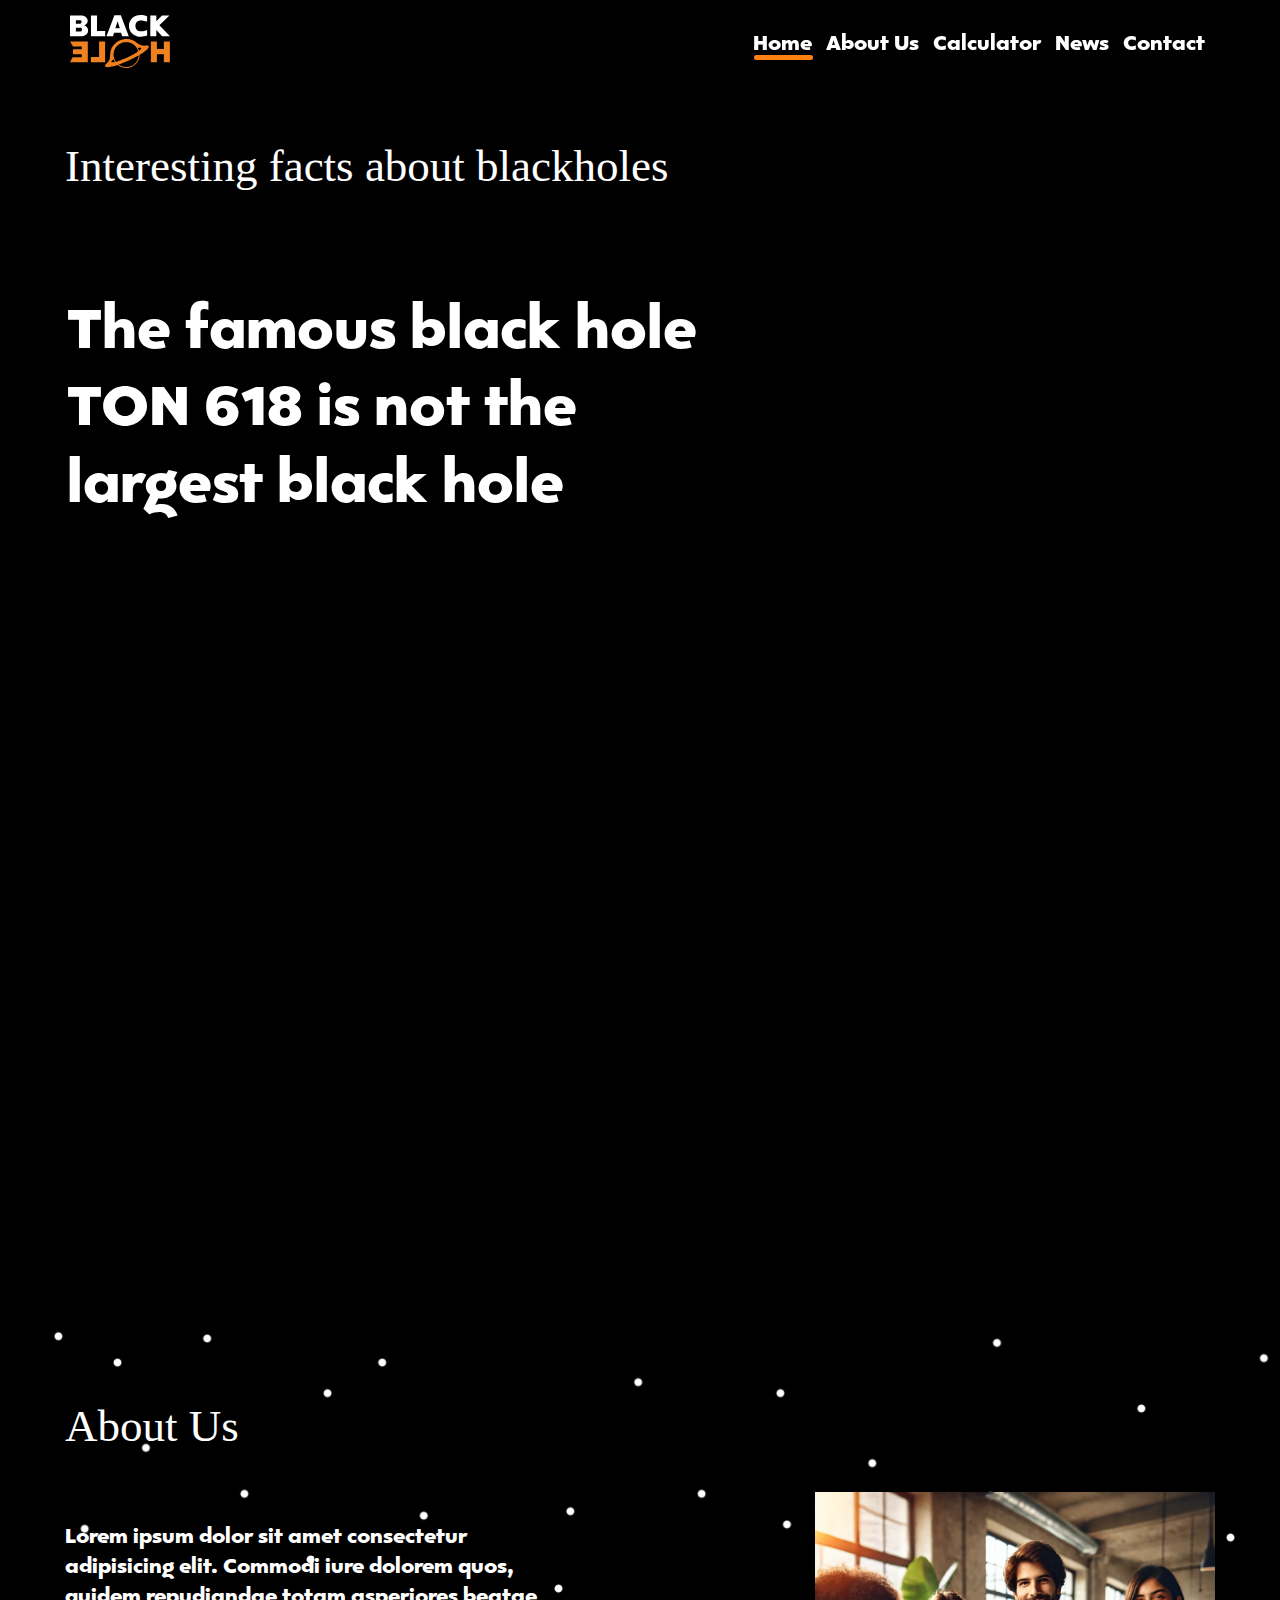
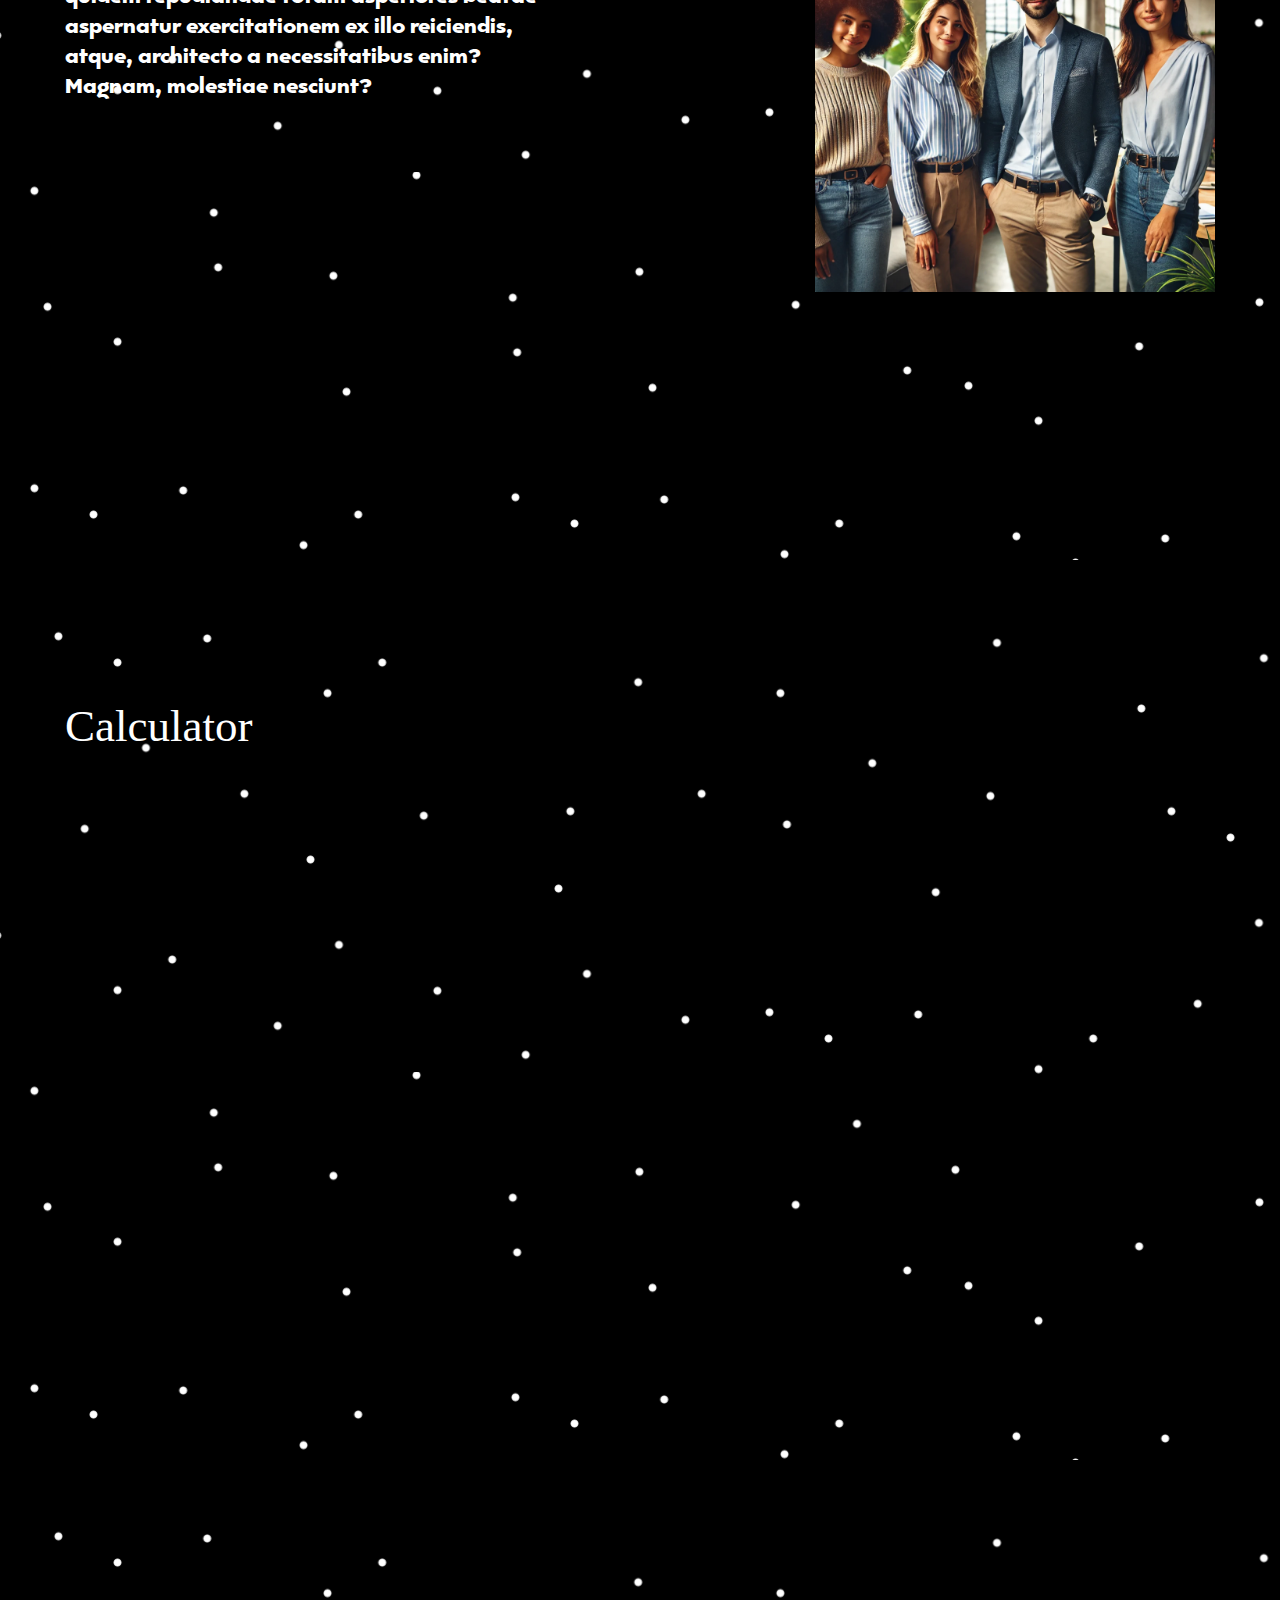
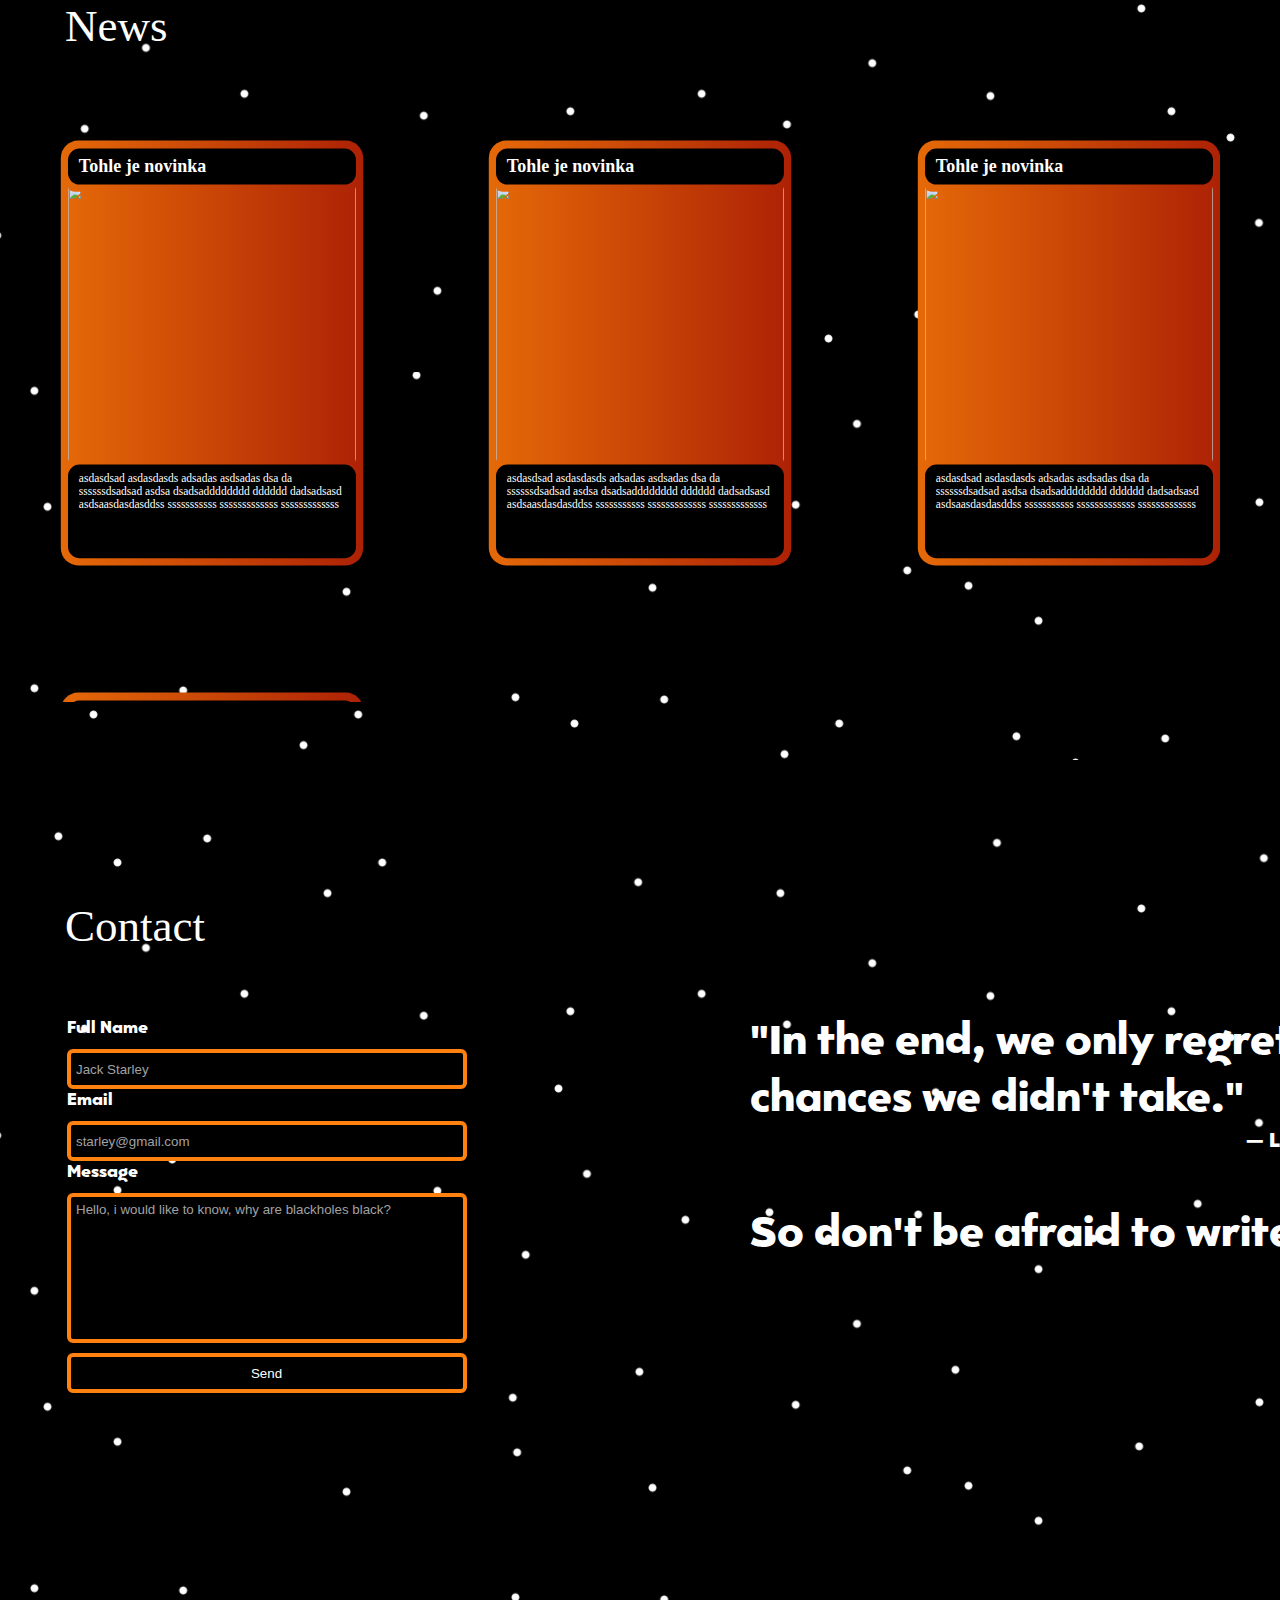
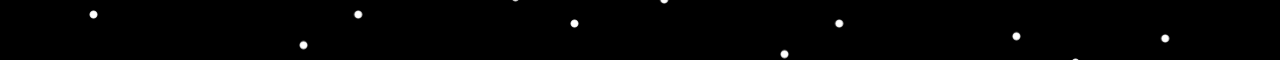
==== index.html @ e25639d1 "Add files via upload" ====
<!DOCTYPE html>
<html lang="en">
<head>
    <meta charset="UTF-8">
    <meta name="viewport" content="width=device-width, initial-scale=1.0, minimum-scale=1.0">
    <title>BLACKHOLE</title>
    <link rel="stylesheet" href="style.css">
    <link rel="stylesheet" href="News.css">
    <link rel="icon" type="image/x-icon" href="Ikonab2.svg">
</head>
<body>
    <header id="header">

        <nav>
            <a onclick="Home(1)"><img id="logo" src="BlackHoleOrangeDarkMode2.svg" width="100px" alt=""></a>
            <a onclick="MobileMenu()"><img id="Menu" src="menu.png" width="30px" alt=""></a>
            <menu id="menubar">
            <a id ="aHome" onclick="Home(1)">Home</a>
            <a id ="aAboutUs" onclick="AboutUs(1)">About Us</a>
            <a id ="aCalculator" onclick="Calculator(1)">Calculator</a>
            <a id ="aNews" onclick="News(1)">News</a>
            <a id ="aContact" onclick="Contact(1)">Contact</a>
            <div id="underline"></div>
        </menu>

        </nav>
    </header>
<div id="Page">


    <section id="Home">
        <h2>Interesting facts about blackholes</h2>
        <p>The famous black hole TON 618 is not the largest black hole</p>

        

 <video src="BH_AccretionDisk_Sim_Stationary_1080.mp4" width="1500px"  loop muted autoplay type="video/mp4"></video>

    </section>
 
    <section id="AboutUs">
    <h2>About Us</h2>
    <img src="tym.webp"width="350px">

        <p>Lorem ipsum dolor sit amet consectetur adipisicing elit. Commodi iure dolorem quos, quidem repudiandae totam asperiores beatae aspernatur exercitationem ex illo reiciendis, atque, architecto a necessitatibus enim? Magnam, molestiae nesciunt?</p>
 
    </section>
 
    <section id="Calculator">
        <h2>Calculator</h2>



 
    </section>
 
    <section id="News">
        <h2>News</h2>
        <div id="FlexNews">
            <div class="NewsCard">
                <div class="animate">
                    <div class="Novinka">
                
                        <h3>Tohle je novinka</h3>
                        
                        <img src="https://orrery-media.s3.amazonaws.com/attr/2024-10/asteroids.jpg" height=400px width="400">
                        
                        <p>asdasdsad asdasdasds adsadas asdsadas dsa  da ssssssdsadsad asdsa dsadsadddddddd dddddd dadsadsasd asdsaasdasdasddss sssssssssss sssssssssssss sssssssssssss</p>
                        
                        
                    </div>
                
                 </div>
            </div>
            <div class="NewsCard">
                <div class="animate">
                    <div class="Novinka">
                
                        <h3>Tohle je novinka</h3>
                        
                        <img src="https://orrery-media.s3.amazonaws.com/attr/2024-10/asteroids.jpg" height=400px width="400">
                        
                        <p>asdasdsad asdasdasds adsadas asdsadas dsa  da ssssssdsadsad asdsa dsadsadddddddd dddddd dadsadsasd asdsaasdasdasddss sssssssssss sssssssssssss sssssssssssss</p>
                        
                        
                    </div>
                
                 </div>
            </div>    
            
            <div class="NewsCard">
                <div class="animate">
                    <div class="Novinka">
                
                        <h3>Tohle je novinka</h3>
                        
                        <img src="https://orrery-media.s3.amazonaws.com/attr/2024-10/asteroids.jpg" height=400px width="400">
                        
                        <p>asdasdsad asdasdasds adsadas asdsadas dsa  da ssssssdsadsad asdsa dsadsadddddddd dddddd dadsadsasd asdsaasdasdasddss sssssssssss sssssssssssss sssssssssssss</p>
                        
                        
                    </div>
                
                 </div>
            </div>

            <div class="NewsCard">
                <div class="animate">
                    <div class="Novinka">
                
                        <h3>Tohle je novinka</h3>
                        
                        <img src="https://orrery-media.s3.amazonaws.com/attr/2024-10/asteroids.jpg" height=400px width="400">
                        
                        <p>asdasdsad asdasdasds adsadas asdsadas dsa  da ssssssdsadsad asdsa dsadsadddddddd dddddd dadsadsasd asdsaasdasdasddss sssssssssss sssssssssssss sssssssssssss</p>
                        
                        
                    </div>
                
                 </div>
            </div>

        </div>

     

     




        


 
    </section>
 
    <section id="Contact">

<h2>Contact</h2>
<span>Full Name</span>
<input type="text" placeholder="Jack Starley">
<span>Email</span>
<input type="email" placeholder="starley@gmail.com">
<span>Message</span>
<textarea name="" placeholder="Hello, i would like to know, why are blackholes black?"></textarea>
<input type="submit" value="Send">
<div id="Quote">
    <p>"In the end, we only regret the chances we didn't take."</p>
    <p id="Autor">— Lewis Carroll</p>
    <p id="Motivation">So don't be afraid to write us :)</p>
</div>



 
    </section>

</div>
  


    <style>

html{
    overflow: hidden;
}

#Home h1{
    margin:0;
    position: relative;
    font-family: Futura PT;
    color:white;
    
    
}

#Home p{
    margin:0;
    font-family: Kepler296;
    color:white;
    margin-left: 67px;
    margin-top:100px;
    font-size: 55px;
    width: 650px;
    
}
#AboutUs h2{
}

a:hover{
    cursor: pointer;
}



video{
  width: 1600px;
  float:right;
  margin-right:-300px;
  margin-top: -380px;
}
body{
    margin: 0;
    padding: 0;
}
#Page{
    scroll-behavior: smooth;
    height: 100vh;  
}
section{
    
    margin:0;
    scroll-snap-align:start;
    height: 100vh;
    

}

header{
pointer-events: none;
width: 100%;
position: fixed;
background-color: rgba(0, 0, 0, 0.514);
backdrop-filter: blur(10px);
transform: none;
z-index: 2;
}
header nav{
    pointer-events:all;
    text-align: right;
    margin-right: 50px;
}
header nav #logo{
    position: absolute;
    top:15px;
    left: 70px;
}
header nav #Menu{
    position: absolute;
    top:28.5px;
    right: 65px;
    visibility: hidden;

}
header nav menu{
    margin-top:29.5px;
    
}
header nav menu a{
    font-family: kepler296;
    font-size: 20px;
    margin:0px 5px;

}
menu{
    margin-right: 20px;
}

.NewsCard{
    margin-top: 50px;
    height: 502px;
    min-width: 303px;
    max-width: 303px;
    display: flex;
    justify-content: center;
    align-items: center;
    flex-shrink: 0;
}
.NewsCard .animate{
    flex-shrink: 0;
}
#FlexNews{
    max-height: 650px;
    overflow: hidden;
    margin-left: 60px;
    margin-right: 60px;
    display: flex;
    flex-wrap: wrap;
    flex-direction: row;
    justify-content: space-between;
}



menu #underline{
    border-radius: 16px;
    background-color: #FF8210;
    width: 67px;
    height: 5px;
    transition: 0.5s;   
    position: absolute;
    right:467px;
    width: 59.5px;
    margin-top:-3px
}

h2{
    font-family: Futura PT;
    margin:0;
    color:white;
    padding-top:140px;
    margin-left: 65px;
    font-size:45px;
    font-weight: lighter;
    box-sizing: border-box;
}

#AboutUs p{
    color:white;
    font-family: Kepler296;
    margin-left: 65px;
    width: 500px;
    line-height: 150%;
    font-size: 20px;
    margin-top: 70px;
    margin-right: 65px;

}

#AboutUs img{
    width: 400px;
    margin-left: 50px;
    margin-top: 40px;
    margin-right: 65px;
    float: right;
}

#Contact input,textarea{
    box-sizing: border-box;
    margin-top: 10px;
    display: block;
    border:none;
    border: 4px solid #FF8210;
    border-radius: 6px;
    background-color: black;
    width: 400px;
    height: 40px;
    margin-left: 67px;
    color:white;
    padding-left:5px;
    font-family: arial;
    
}

#Contact textarea{
    resize: none;
    height: 150px;
    padding-top: 5px;
    
}
#Contact span{
    color:white;
    margin-left: 67px;
    font-family: Kepler296;
}
#Contact input::placeholder,textarea::placeholder{
    color: rgb(162, 162, 162);
    
}
#Contact :nth-child(2){
    display: block;
    margin-top: 65px;
}

#Contact input[type=submit]:hover{
    background: rgb(138, 92, 5);
}

#Contact input[type=submit]{
    transition: 0.3s;
}
#Contact p{
    color:white;
    font-size: 40px;
    font-family: kepler296;
    margin: 0;
    margin-right: 50px;
    
    
    
}
#Contact input:focus,textarea:focus{
    outline: none;
}

#Quote #Autor{
    font-size: 20px;
    text-align: right;
    margin:0;
    margin-right: 50px;
}
#Quote{
    margin:0;
    min-width: 700px;
    margin-left: 750px;
    margin-top: -380px;
    
}
#Quote #Motivation{
    margin-top:50px;
}




#Home{
height:140vh;
background-color: black;

}
#AboutUs{
background-color: black;
background-image: url("startestbackground.png");
}
#Calculator{
background-color: black;
background-image: url("startestbackground.png");
}
#News{
background-color: black;
background-image: url("startestbackground.png");
}
#Contact{
background-color: black;
background-image: url("startestbackground.png");
}





::selection{
    
  background-color: #FF8210;

}









@import url("Kepler\ 296\ \(Personal\ use\).otf");

@media only screen and (max-width: 760px) {
    menu #underline{
        visibility: hidden;
    }

  #Home p{
    font-size: 40px;
    box-sizing: content-box;
    width:auto;
    }
    #AboutUs img{
        display: inline-block;
        width: 250px;
        float: left;
        margin-left: 65px;
    }
    #AboutUs p{
        font-size:15px;
        width: auto;
        margin-top: 330px;
    }
    header nav #Menu{
    position: absolute;
    top:28.5px;
    right: 65px;
    visibility: visible;
    }
    menu a{
        display: block;
    }
    
    menu{
        visibility: hidden;
        
        padding-top: 35px;
        
    }
    header{
        
        height: 80px;
    }
    #Contact input, textarea{

    }
    

}
@media only screen and (min-width: 761px) {

    menu a{
        visibility: visible;
    }  
    menu #underline{
        visibility: visible;
    } 
    menu #underline{
    border-radius: 16px;
    background-color: #FF8210;
    width: 67px;
    height: 5px;
    transition: 0.5s;   
    position: absolute;
    right:467px;
    width: 59.5px;
    margin-top:-3px
}

}

    </style>
<script>
     //document.getElementById("Home").scrollIntoView({behavior:"smooth"})
   
var IsScrolling=false
var wheel=1

var underline=document.getElementById("underline")

var menuv=true

function MobileMenu(){
if(menuv==true){

    document.getElementById("menubar").style.visibility="hidden"
    document.getElementById("header").style.height="80px"

    menuv=false

}
else{
    document.getElementById("header").style.height="auto"

    document.getElementById("menubar").style.visibility="visible"
    menuv=true
}

}


function Home(click) {
    var width=document.getElementById("aHome").getBoundingClientRect().width
    underline.style.right="467px"
    underline.style.width=width+"px"
    

    document.getElementById("Home").scrollIntoView({behavior:"smooth"})
    if(click==1){
        wheel=1
    }
}

function AboutUs(click) {
    var width=document.getElementById("aAboutUs").getBoundingClientRect().width+"px"
    
    underline.style.right="359px"
    underline.style.width=width  


   

    document.getElementById("AboutUs").scrollIntoView({behavior:"smooth"})
    if(click==1){
        wheel=2
    }
}

function Calculator(click) {
    var width=document.getElementById("aCalculator").getBoundingClientRect().width

    underline.style.right="238px";
    underline.style.width=width+"px"


    

    document.getElementById("Calculator").scrollIntoView({behavior:"smooth"})
    if(click==1){
        wheel=3
    }
}

function News(click) {
    var width=document.getElementById("aNews").getBoundingClientRect().width+"px"

    underline.style.right="170px";
    underline.style.width=width


    

    document.getElementById("News").scrollIntoView({behavior:"smooth"})
    if(click==1){
        wheel=4
    }
}

function Contact(click) {
    var width=document.getElementById("aContact").getBoundingClientRect().width+"px"

    underline.style.right="74.5px";
    underline.style.width=width


    

    document.getElementById("Contact").scrollIntoView({behavior:"smooth"})
    if(click==1){
        wheel=5
    }
    
}



onwheel = (event) => {
if(IsScrolling==false){
    IsScrolling=true
    
    if(event.deltaY>0)
    {

        if(wheel<5)
        {

            if(wheel==1){
                AboutUs(0)
            }
            else if(wheel==2){
                Calculator(0)
            }
            else if(wheel==3){
                News(0)
            }
            else if(wheel==4){
                Contact(0)
            }
            


            wheel++;
        }
        else{
            Home(0)
            wheel=1;
        }

    }
    else
    {

        if(wheel>1)
        {
            if(wheel==5){
                News(0)
            }
            else if(wheel==4){
                Calculator(0)
            }
            else if(wheel==3){
                AboutUs(0)
            }
            else if(wheel==2){
                Home(0)
            }


            wheel--;
        }
        else{
            Contact(0)
            wheel=5;
        }
    

    }
  
  
  setTimeout(() => {
    IsScrolling=false
  }, 500);
    console.log(wheel);
}







};






</script>


</body>
</html>
---- style.css ----
body{
    background-color: black;
    
}
a{
    color:white;
    text-decoration: none;
}


@font-face{
    font-family: Kepler296;
    src:url("Kepler\ 296\ \(Personal\ use\).otf")
}
---- News.css ----
.Novinka{
    display: inline-block;
    margin-left: 15px;
    margin-right: 15px;
    width: 410px;
}


.Novinka h3{
    /*border: 5px solid orange;*/
    border-radius: 16px;
    background-color: black;
    font-size: 25px;
    padding-top: 10px;
    padding-left: 15px;
    height: 40px;
    width: 385px;
    display: inline-block;
    font-family: Futura PT;
}
.Novinka p{
    /*border: 5px solid orange;*/
    border-radius: 16px;
    margin: 0;
    background-color: black;
    height: 120px;
    padding-left: 15px;
    padding-top: 10px;
    width: 385px;
    display: inline-block;
    margin-top: 364px;
    
}

.Novinka img ::before{
  content: "";
  position: absolute;
  z-index: 2;
  background-color:blue;
  bottom: -50px;
  height: 500px;
  width: 250px;
  border-top-left-radius: 25px;
  box-shadow: 0 -25px 0 0 #F66969;

}


.Novinka img{
    /*border: 5px solid orange;*/
    clip-path: path("M0 0V384C0 379.582 3.58173 376 8 376H16H384H392C396.418 376 400 379.582 400 384V0C400 4.41828 396.418 8 392 8H384H16H7.99998C3.58171 8 0 4.41828 0 0Z");
    margin-top: -22px;
    position: absolute;
    z-index: -1;
    top:85px;  
    left:10px;
}
/**/


.animate {
  width: 420px;
  height: 495px;
  margin: 100px auto;
  border-radius: 24px;
  scale: 0.72;
  
}

.animate .Novinka {
    margin-bottom: 25px;
  padding: 25px;
  color: #fff;
  z-index: 1;
}



.animate
 {
  height: 590px;
  overflow: hidden;
  position: relative;
  display: flex;
  align-items: center;
  justify-content: center;
}

animate .Novinka
 {
  overflow: hidden;
  position: relative;
  display: flex;
  align-items: center;
  justify-content: center;
  z-index: 1;
  width: 100%;
}

animate .Novinka {
  margin: 5px;
}

.animate::before {
  content: "";
  display: block;
  background: linear-gradient(
    90deg,
    #FF8A09 0%,
    #930104 100%
  );
  height: 800px;
  width: 800px;
  position: absolute;
  animation: rotate 8s linear infinite;
  z-index: 0;
}

@keyframes rotate {
  from {
    transform: rotate(0);
  }

  to {
    transform: rotate(360deg);
  }
}
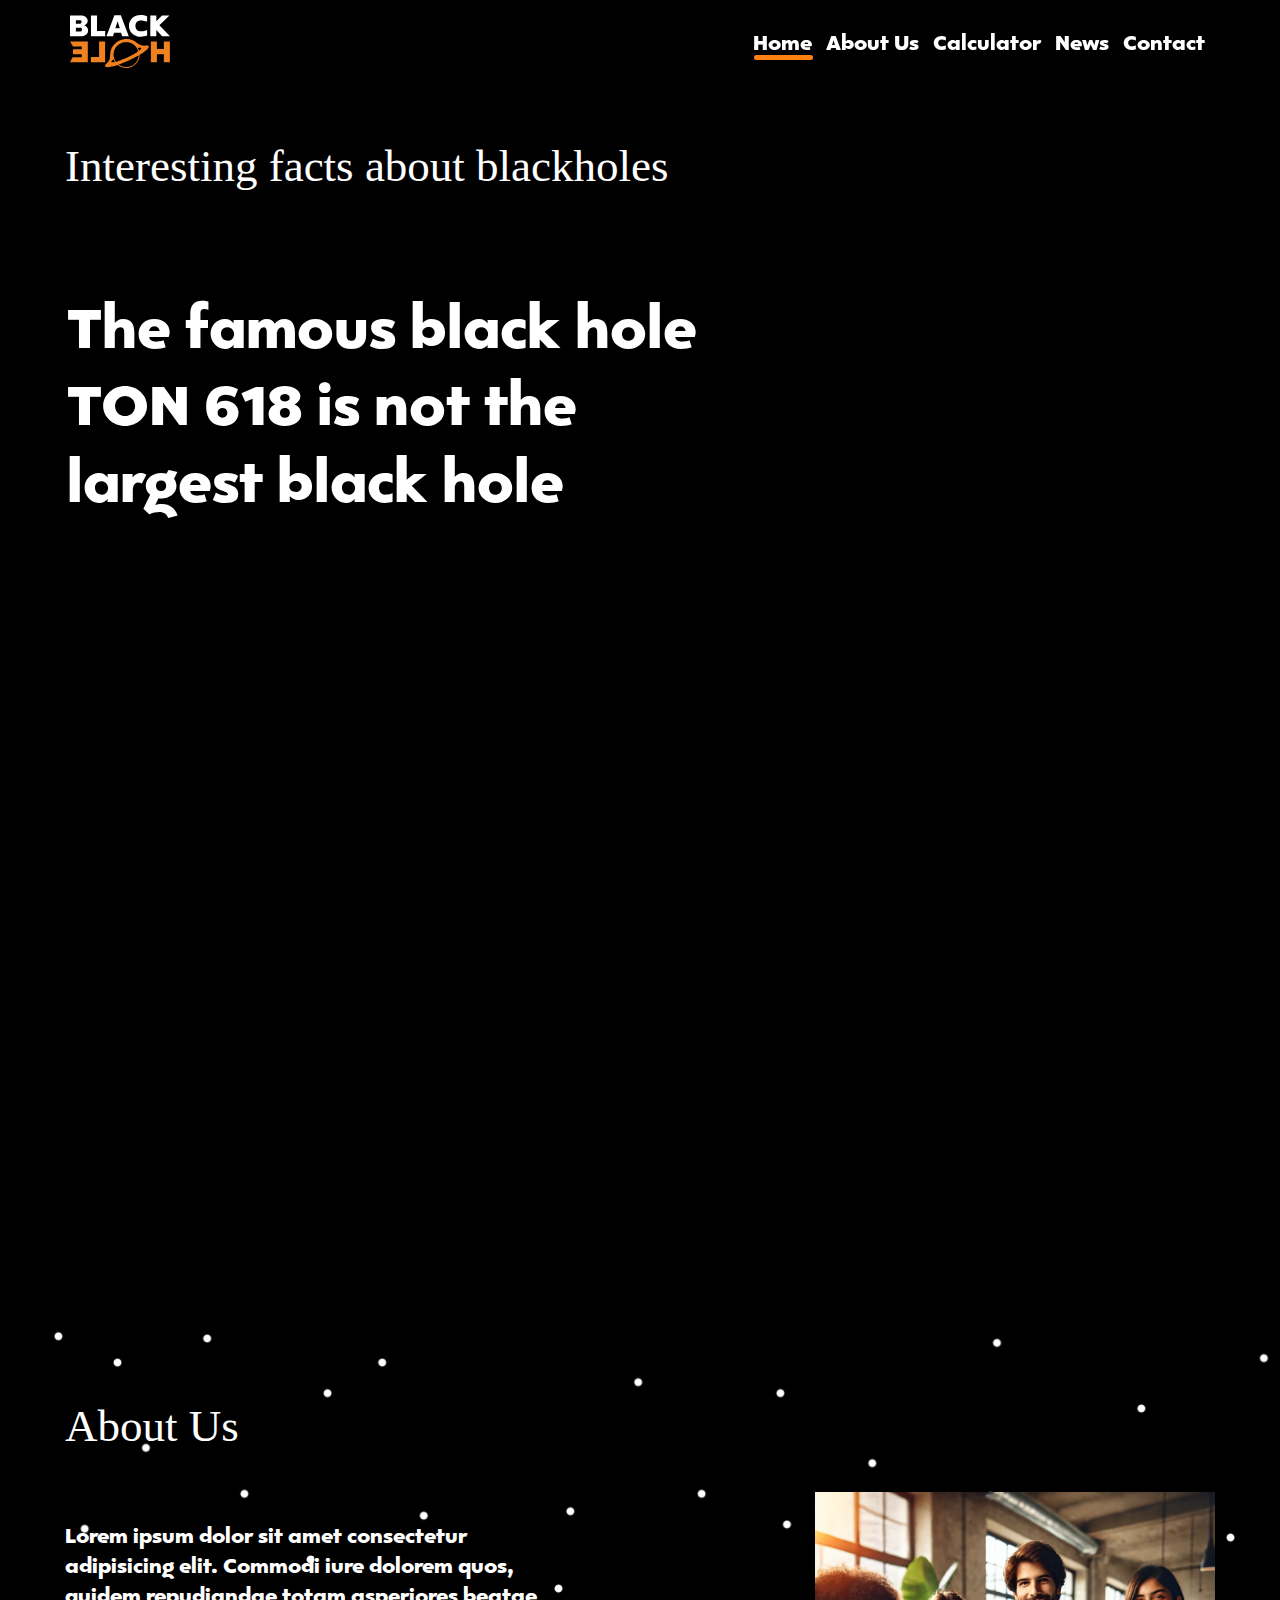
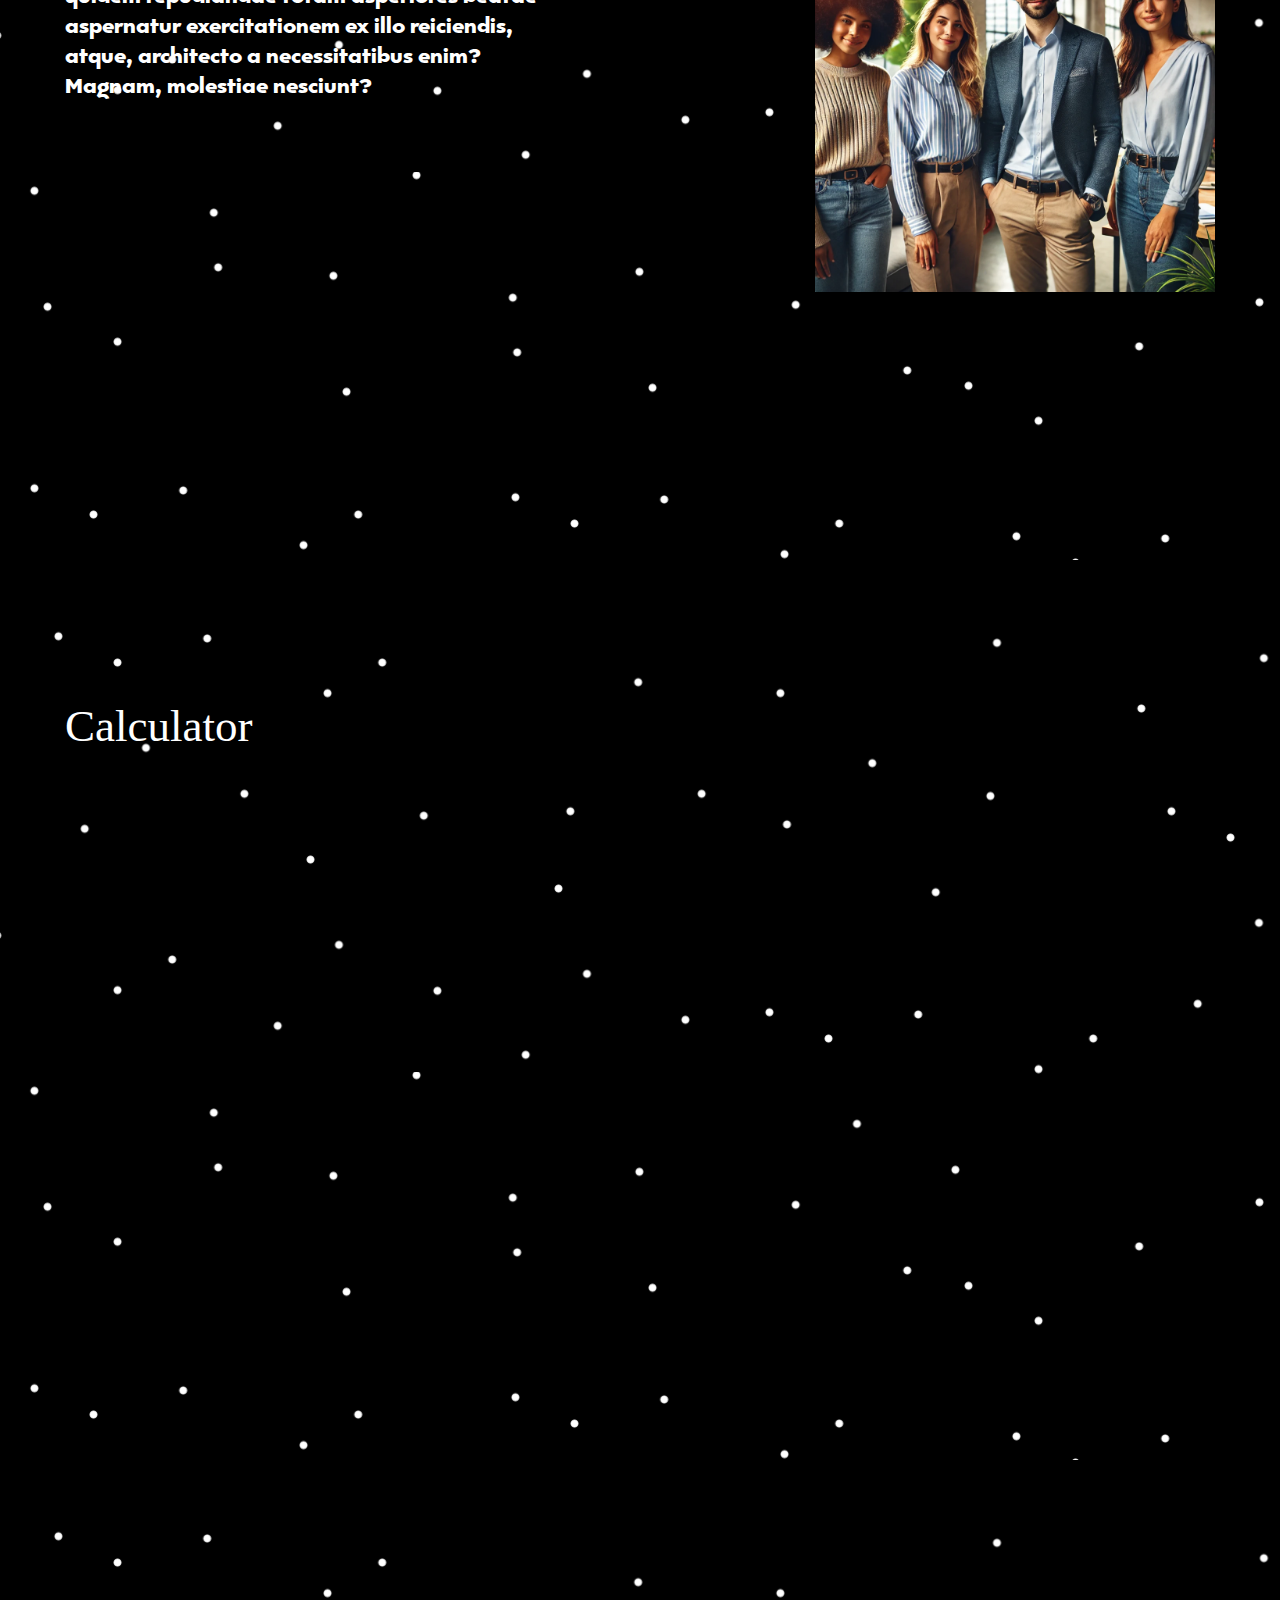
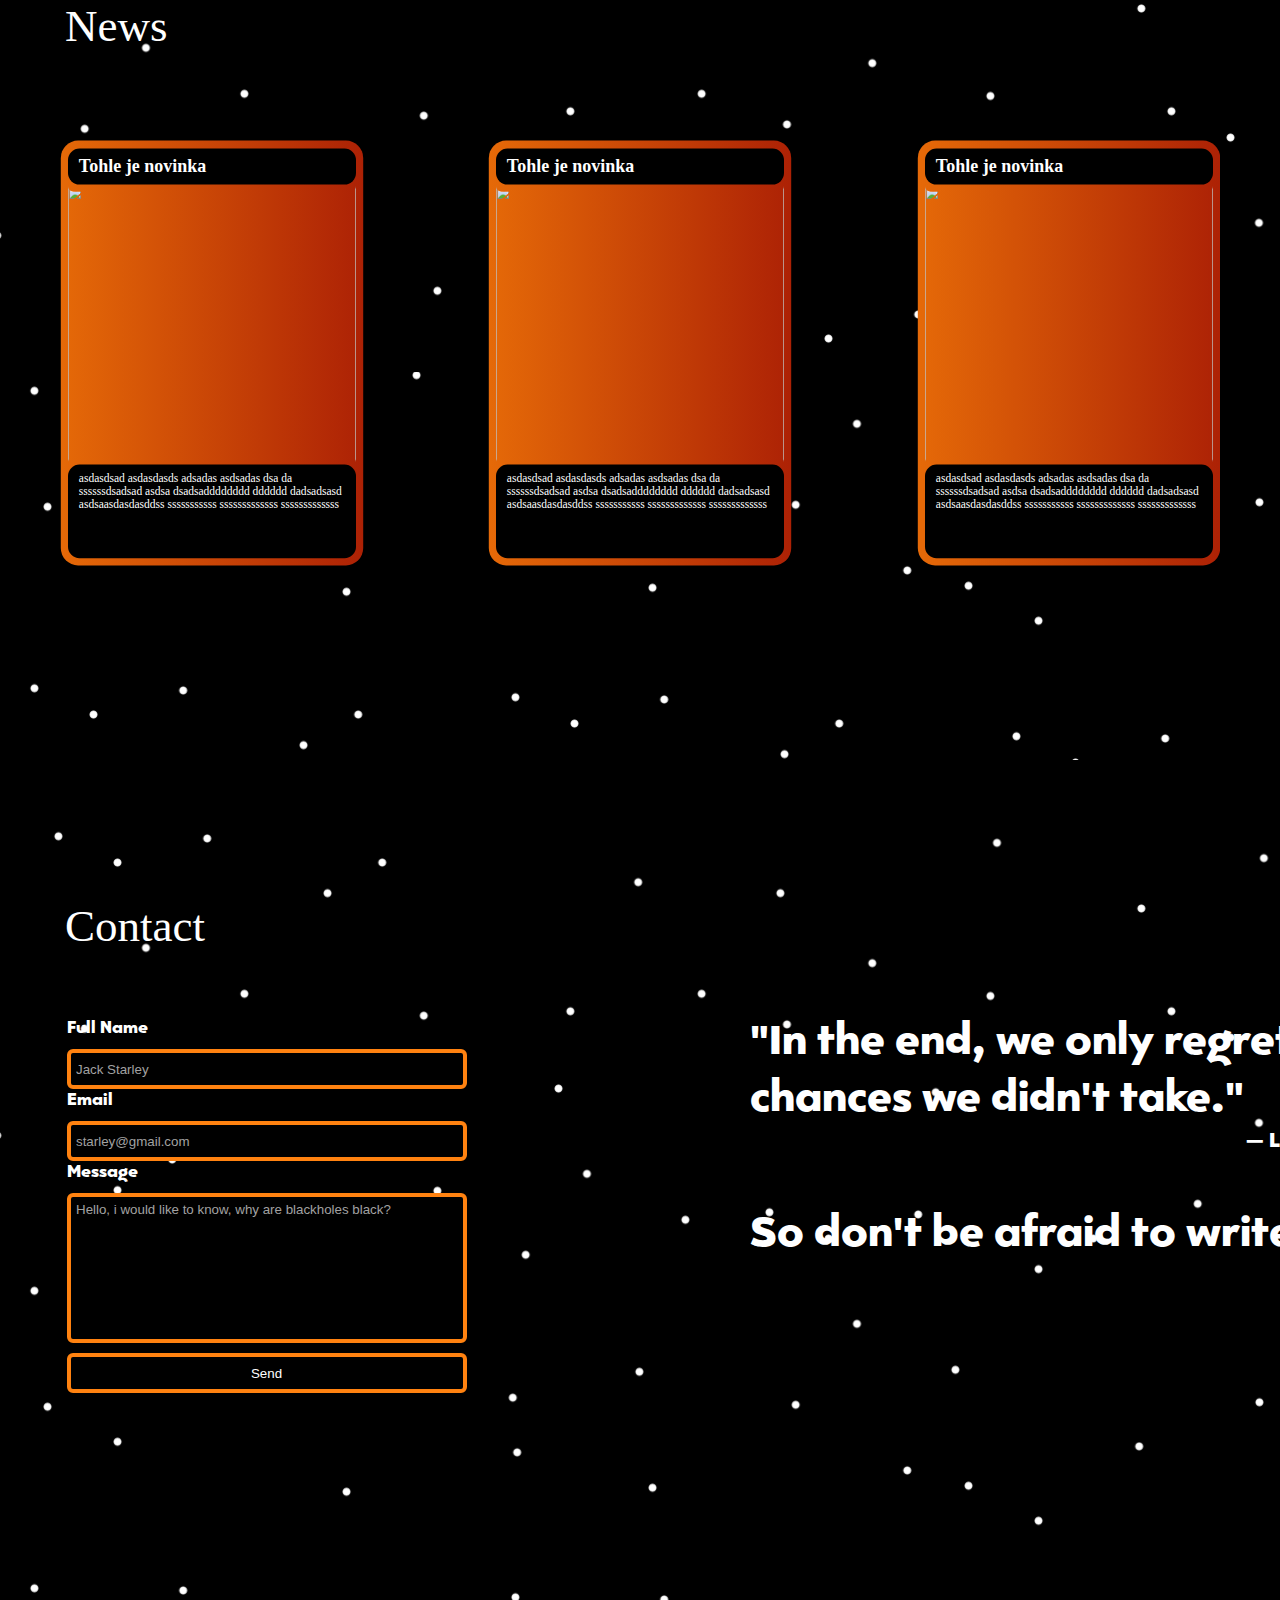
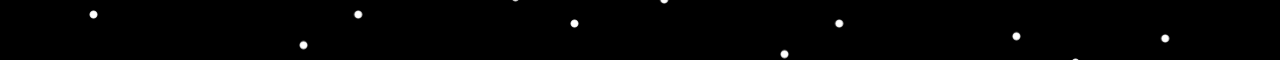
==== commit c3c97dff: "Add files via upload" ====
--- a/index.html
+++ b/index.html
@@ -16,10 +16,10 @@
             <a onclick="MobileMenu()"><img id="Menu" src="menu.png" width="30px" alt=""></a>
             <menu id="menubar">
             <a id ="aHome" onclick="Home(1)">Home</a>
-            <a id ="aAboutUs" onclick="AboutUs(1)">About Us</a>
-            <a id ="aCalculator" onclick="Calculator(1)">Calculator</a>
-            <a id ="aNews" onclick="News(1)">News</a>
-            <a id ="aContact" onclick="Contact(1)">Contact</a>
+<a id ="aAboutUs" onclick="AboutUs(1)">About Us</a>
+<a id ="aCalculator" onclick="Calculator(1)">Calculator</a>
+<a id ="aNews" onclick="News(1)">News</a>
+<a id ="aContact" onclick="Contact(1)">Contact</a>
             <div id="underline"></div>
         </menu>
 
@@ -163,10 +163,12 @@
     <style>
 
 html{
+    white-space-collapse: normal;
     overflow: hidden;
 }
 
 #Home h1{
+    
     margin:0;
     position: relative;
     font-family: Futura PT;
@@ -271,7 +273,7 @@
     flex-shrink: 0;
 }
 #FlexNews{
-    max-height: 650px;
+    max-height: 620px;
     overflow: hidden;
     margin-left: 60px;
     margin-right: 60px;
@@ -327,6 +329,7 @@
 }
 
 #Contact input,textarea{
+    background-color: white;
     box-sizing: border-box;
     margin-top: 10px;
     display: block;
@@ -367,7 +370,7 @@
     background: rgb(138, 92, 5);
 }
 
-#Contact input[type=submit]{
+#Contact input[type=submit]:hover{
     transition: 0.3s;
 }
 #Contact p{
@@ -444,7 +447,6 @@
 
 
 
-@import url("Kepler\ 296\ \(Personal\ use\).otf");
 
 @media only screen and (max-width: 760px) {
     menu #underline{
@@ -487,8 +489,34 @@
         
         height: 80px;
     }
+    #Contact :nth-child(2){
+        margin-top: 10px;
+    }
     #Contact input, textarea{
-
+        width: 70%;
+    }
+    #Contact textarea{
+        height: 100px;
+    }
+    #Quote{
+        margin: 0;
+        float:left
+        
+    }
+    #Quote p{
+        width: 70vw;
+        margin-top:25px;
+        margin-left: 65px;
+        font-size:18px;
+    }
+    #Quote #Autor{
+        margin-left: 165px;
+        margin: 0;
+        font-size: 14px;
+        padding: 0;
+    }
+    #Quote #Motivation{
+        margin-top:20px;
     }
     
 
@@ -518,7 +546,14 @@
     </style>
 <script>
      //document.getElementById("Home").scrollIntoView({behavior:"smooth"})
+     
    
+
+
+
+
+
+
 var IsScrolling=false
 var wheel=1
 
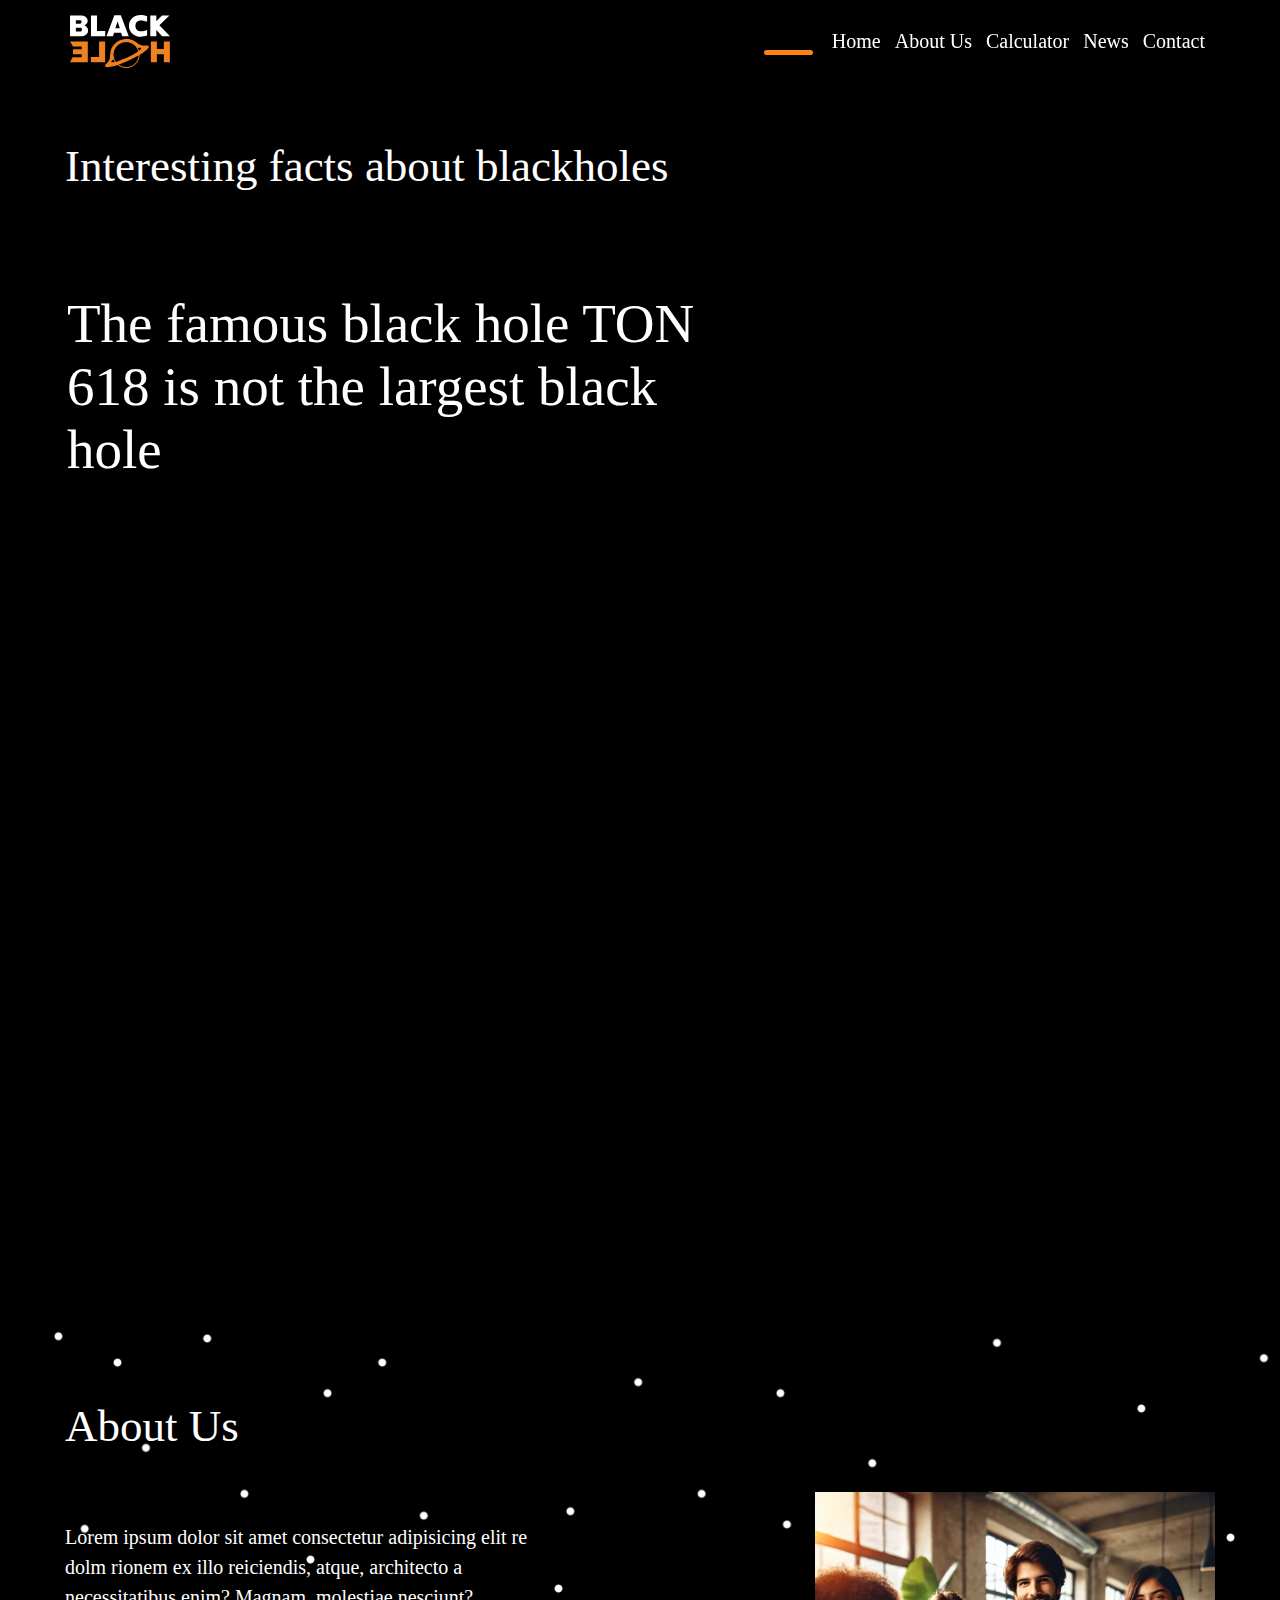
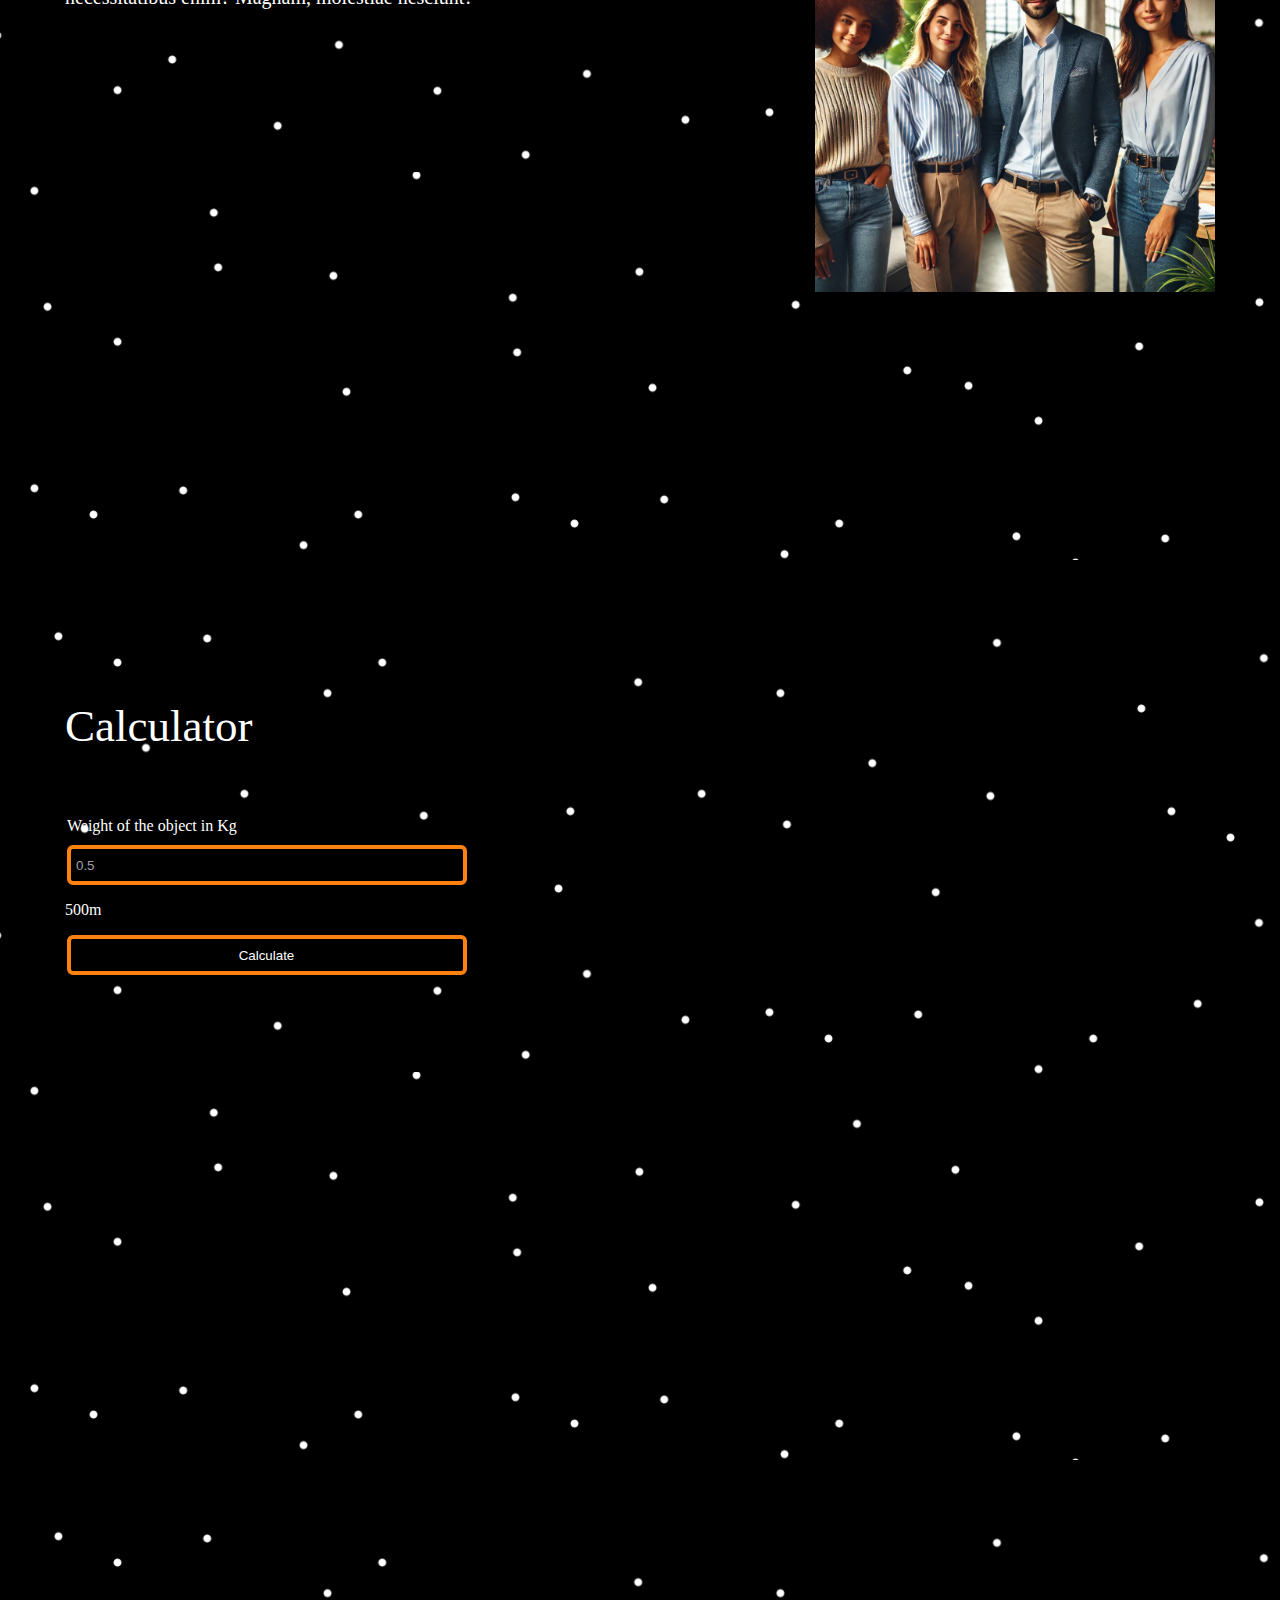
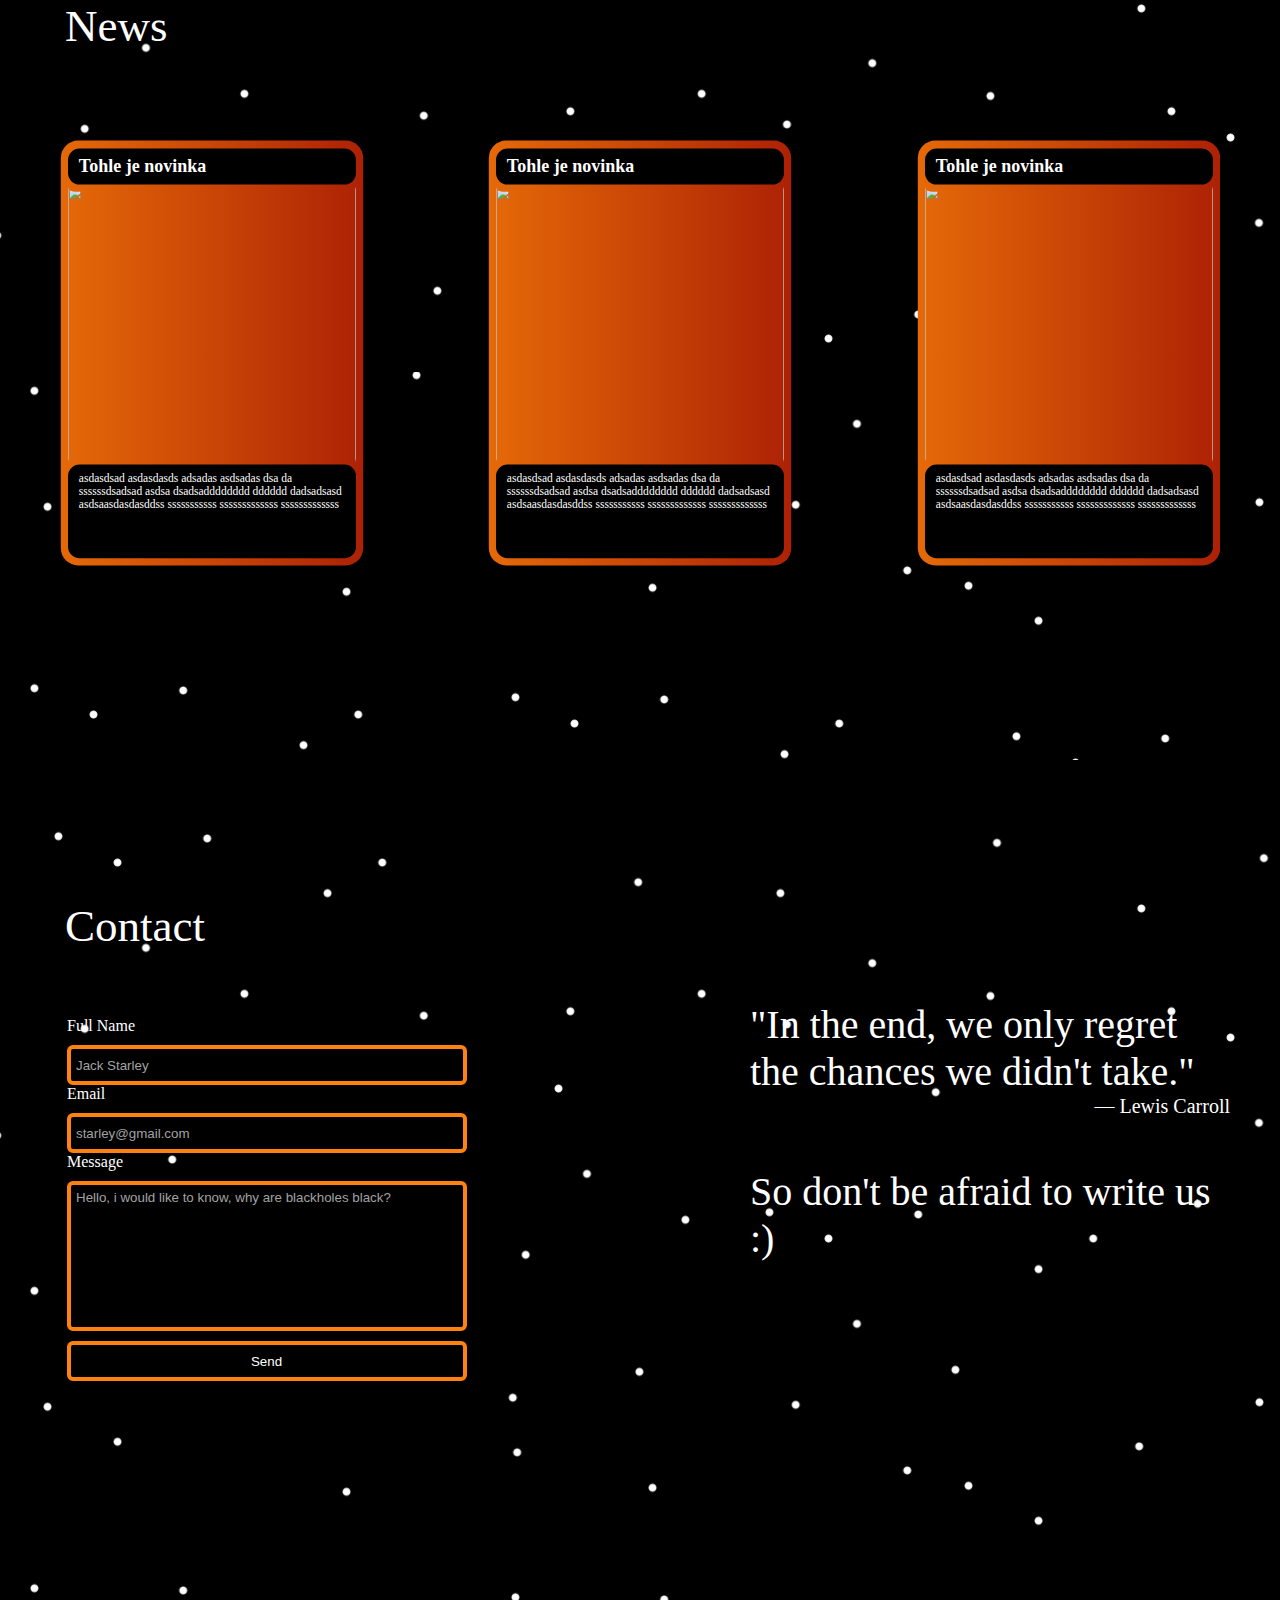
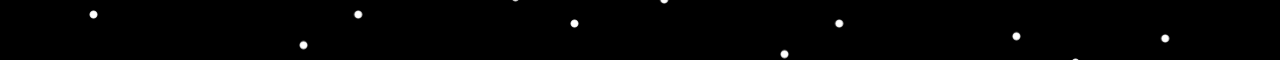
==== commit a9058bd3: "Add files via upload" ====
--- a/index.html
+++ b/index.html
@@ -6,20 +6,21 @@
     <title>BLACKHOLE</title>
     <link rel="stylesheet" href="style.css">
     <link rel="stylesheet" href="News.css">
-    <link rel="icon" type="image/x-icon" href="Ikonab2.svg">
+    <link rel="icon" type="image/x-icon" href="Content/Ikonab2.svg">
 </head>
 <body>
+
     <header id="header">
 
         <nav>
-            <a onclick="Home(1)"><img id="logo" src="BlackHoleOrangeDarkMode2.svg" width="100px" alt=""></a>
-            <a onclick="MobileMenu()"><img id="Menu" src="menu.png" width="30px" alt=""></a>
+            <a onclick="Home(1)"><img id="logo" src="Content/BlackHoleOrangeDarkMode2.svg" width="100px" alt=""></a>
+            <a onclick="MobileMenu()"><img id="Menu" src="Content/menu.png" width="30px" alt=""></a>
             <menu id="menubar">
             <a id ="aHome" onclick="Home(1)">Home</a>
-<a id ="aAboutUs" onclick="AboutUs(1)">About Us</a>
-<a id ="aCalculator" onclick="Calculator(1)">Calculator</a>
-<a id ="aNews" onclick="News(1)">News</a>
-<a id ="aContact" onclick="Contact(1)">Contact</a>
+            <a id ="aAboutUs" onclick="AboutUs(1)">About Us</a>
+            <a id ="aCalculator" onclick="Calculator(1)">Calculator</a>
+            <a id ="aNews" onclick="News(1)">News</a>
+            <a id ="aContact" onclick="Contact(1)">Contact</a>
             <div id="underline"></div>
         </menu>
 
@@ -34,22 +35,24 @@
 
         
 
- <video src="BH_AccretionDisk_Sim_Stationary_1080.mp4" width="1500px"  loop muted autoplay type="video/mp4"></video>
+ <video src="Content/BH_AccretionDisk_Sim_Stationary_1080.mp4" loop muted autoplay></video>
 
     </section>
  
     <section id="AboutUs">
     <h2>About Us</h2>
-    <img src="tym.webp"width="350px">
+    <img src="Content/tym.webp" width="350px">
 
-        <p>Lorem ipsum dolor sit amet consectetur adipisicing elit. Commodi iure dolorem quos, quidem repudiandae totam asperiores beatae aspernatur exercitationem ex illo reiciendis, atque, architecto a necessitatibus enim? Magnam, molestiae nesciunt?</p>
+        <p>Lorem ipsum dolor sit amet consectetur adipisicing elit re dolm rionem ex illo reiciendis, atque, architecto a necessitatibus enim? Magnam, molestiae nesciunt?</p>
  
     </section>
  
     <section id="Calculator">
         <h2>Calculator</h2>
-
-
+        <span>Weight of the object in Kg</span>
+        <input type="number" placeholder="0.5" id="weight">
+        <p id="result">500m</p>
+        <input type="submit" value="Calculate" onclick="CalcRadius()">
 
  
     </section>
@@ -154,591 +157,11 @@
 
 
  
-    </section>
+</section>
 
 </div>
   
-
-
-    <style>
-
-html{
-    white-space-collapse: normal;
-    overflow: hidden;
-}
-
-#Home h1{
-    
-    margin:0;
-    position: relative;
-    font-family: Futura PT;
-    color:white;
-    
-    
-}
-
-#Home p{
-    margin:0;
-    font-family: Kepler296;
-    color:white;
-    margin-left: 67px;
-    margin-top:100px;
-    font-size: 55px;
-    width: 650px;
-    
-}
-#AboutUs h2{
-}
-
-a:hover{
-    cursor: pointer;
-}
-
-
-
-video{
-  width: 1600px;
-  float:right;
-  margin-right:-300px;
-  margin-top: -380px;
-}
-body{
-    margin: 0;
-    padding: 0;
-}
-#Page{
-    scroll-behavior: smooth;
-    height: 100vh;  
-}
-section{
-    
-    margin:0;
-    scroll-snap-align:start;
-    height: 100vh;
-    
-
-}
-
-header{
-pointer-events: none;
-width: 100%;
-position: fixed;
-background-color: rgba(0, 0, 0, 0.514);
-backdrop-filter: blur(10px);
-transform: none;
-z-index: 2;
-}
-header nav{
-    pointer-events:all;
-    text-align: right;
-    margin-right: 50px;
-}
-header nav #logo{
-    position: absolute;
-    top:15px;
-    left: 70px;
-}
-header nav #Menu{
-    position: absolute;
-    top:28.5px;
-    right: 65px;
-    visibility: hidden;
-
-}
-header nav menu{
-    margin-top:29.5px;
-    
-}
-header nav menu a{
-    font-family: kepler296;
-    font-size: 20px;
-    margin:0px 5px;
-
-}
-menu{
-    margin-right: 20px;
-}
-
-.NewsCard{
-    margin-top: 50px;
-    height: 502px;
-    min-width: 303px;
-    max-width: 303px;
-    display: flex;
-    justify-content: center;
-    align-items: center;
-    flex-shrink: 0;
-}
-.NewsCard .animate{
-    flex-shrink: 0;
-}
-#FlexNews{
-    max-height: 620px;
-    overflow: hidden;
-    margin-left: 60px;
-    margin-right: 60px;
-    display: flex;
-    flex-wrap: wrap;
-    flex-direction: row;
-    justify-content: space-between;
-}
-
-
-
-menu #underline{
-    border-radius: 16px;
-    background-color: #FF8210;
-    width: 67px;
-    height: 5px;
-    transition: 0.5s;   
-    position: absolute;
-    right:467px;
-    width: 59.5px;
-    margin-top:-3px
-}
-
-h2{
-    font-family: Futura PT;
-    margin:0;
-    color:white;
-    padding-top:140px;
-    margin-left: 65px;
-    font-size:45px;
-    font-weight: lighter;
-    box-sizing: border-box;
-}
-
-#AboutUs p{
-    color:white;
-    font-family: Kepler296;
-    margin-left: 65px;
-    width: 500px;
-    line-height: 150%;
-    font-size: 20px;
-    margin-top: 70px;
-    margin-right: 65px;
-
-}
-
-#AboutUs img{
-    width: 400px;
-    margin-left: 50px;
-    margin-top: 40px;
-    margin-right: 65px;
-    float: right;
-}
-
-#Contact input,textarea{
-    background-color: white;
-    box-sizing: border-box;
-    margin-top: 10px;
-    display: block;
-    border:none;
-    border: 4px solid #FF8210;
-    border-radius: 6px;
-    background-color: black;
-    width: 400px;
-    height: 40px;
-    margin-left: 67px;
-    color:white;
-    padding-left:5px;
-    font-family: arial;
-    
-}
-
-#Contact textarea{
-    resize: none;
-    height: 150px;
-    padding-top: 5px;
-    
-}
-#Contact span{
-    color:white;
-    margin-left: 67px;
-    font-family: Kepler296;
-}
-#Contact input::placeholder,textarea::placeholder{
-    color: rgb(162, 162, 162);
-    
-}
-#Contact :nth-child(2){
-    display: block;
-    margin-top: 65px;
-}
-
-#Contact input[type=submit]:hover{
-    background: rgb(138, 92, 5);
-}
-
-#Contact input[type=submit]:hover{
-    transition: 0.3s;
-}
-#Contact p{
-    color:white;
-    font-size: 40px;
-    font-family: kepler296;
-    margin: 0;
-    margin-right: 50px;
-    
-    
-    
-}
-#Contact input:focus,textarea:focus{
-    outline: none;
-}
-
-#Quote #Autor{
-    font-size: 20px;
-    text-align: right;
-    margin:0;
-    margin-right: 50px;
-}
-#Quote{
-    margin:0;
-    min-width: 700px;
-    margin-left: 750px;
-    margin-top: -380px;
-    
-}
-#Quote #Motivation{
-    margin-top:50px;
-}
-
-
-
-
-#Home{
-height:140vh;
-background-color: black;
-
-}
-#AboutUs{
-background-color: black;
-background-image: url("startestbackground.png");
-}
-#Calculator{
-background-color: black;
-background-image: url("startestbackground.png");
-}
-#News{
-background-color: black;
-background-image: url("startestbackground.png");
-}
-#Contact{
-background-color: black;
-background-image: url("startestbackground.png");
-}
-
-
-
-
-
-::selection{
-    
-  background-color: #FF8210;
-
-}
-
-
-
-
-
-
-
-
-
-
-@media only screen and (max-width: 760px) {
-    menu #underline{
-        visibility: hidden;
-    }
-
-  #Home p{
-    font-size: 40px;
-    box-sizing: content-box;
-    width:auto;
-    }
-    #AboutUs img{
-        display: inline-block;
-        width: 250px;
-        float: left;
-        margin-left: 65px;
-    }
-    #AboutUs p{
-        font-size:15px;
-        width: auto;
-        margin-top: 330px;
-    }
-    header nav #Menu{
-    position: absolute;
-    top:28.5px;
-    right: 65px;
-    visibility: visible;
-    }
-    menu a{
-        display: block;
-    }
-    
-    menu{
-        visibility: hidden;
-        
-        padding-top: 35px;
-        
-    }
-    header{
-        
-        height: 80px;
-    }
-    #Contact :nth-child(2){
-        margin-top: 10px;
-    }
-    #Contact input, textarea{
-        width: 70%;
-    }
-    #Contact textarea{
-        height: 100px;
-    }
-    #Quote{
-        margin: 0;
-        float:left
-        
-    }
-    #Quote p{
-        width: 70vw;
-        margin-top:25px;
-        margin-left: 65px;
-        font-size:18px;
-    }
-    #Quote #Autor{
-        margin-left: 165px;
-        margin: 0;
-        font-size: 14px;
-        padding: 0;
-    }
-    #Quote #Motivation{
-        margin-top:20px;
-    }
-    
-
-}
-@media only screen and (min-width: 761px) {
-
-    menu a{
-        visibility: visible;
-    }  
-    menu #underline{
-        visibility: visible;
-    } 
-    menu #underline{
-    border-radius: 16px;
-    background-color: #FF8210;
-    width: 67px;
-    height: 5px;
-    transition: 0.5s;   
-    position: absolute;
-    right:467px;
-    width: 59.5px;
-    margin-top:-3px
-}
-
-}
-
-    </style>
-<script>
-     //document.getElementById("Home").scrollIntoView({behavior:"smooth"})
-     
-   
-
-
-
-
-
-
-var IsScrolling=false
-var wheel=1
-
-var underline=document.getElementById("underline")
-
-var menuv=true
-
-function MobileMenu(){
-if(menuv==true){
-
-    document.getElementById("menubar").style.visibility="hidden"
-    document.getElementById("header").style.height="80px"
-
-    menuv=false
-
-}
-else{
-    document.getElementById("header").style.height="auto"
-
-    document.getElementById("menubar").style.visibility="visible"
-    menuv=true
-}
-
-}
-
-
-function Home(click) {
-    var width=document.getElementById("aHome").getBoundingClientRect().width
-    underline.style.right="467px"
-    underline.style.width=width+"px"
-    
-
-    document.getElementById("Home").scrollIntoView({behavior:"smooth"})
-    if(click==1){
-        wheel=1
-    }
-}
-
-function AboutUs(click) {
-    var width=document.getElementById("aAboutUs").getBoundingClientRect().width+"px"
-    
-    underline.style.right="359px"
-    underline.style.width=width  
-
-
-   
-
-    document.getElementById("AboutUs").scrollIntoView({behavior:"smooth"})
-    if(click==1){
-        wheel=2
-    }
-}
-
-function Calculator(click) {
-    var width=document.getElementById("aCalculator").getBoundingClientRect().width
-
-    underline.style.right="238px";
-    underline.style.width=width+"px"
-
-
-    
-
-    document.getElementById("Calculator").scrollIntoView({behavior:"smooth"})
-    if(click==1){
-        wheel=3
-    }
-}
-
-function News(click) {
-    var width=document.getElementById("aNews").getBoundingClientRect().width+"px"
-
-    underline.style.right="170px";
-    underline.style.width=width
-
-
-    
-
-    document.getElementById("News").scrollIntoView({behavior:"smooth"})
-    if(click==1){
-        wheel=4
-    }
-}
-
-function Contact(click) {
-    var width=document.getElementById("aContact").getBoundingClientRect().width+"px"
-
-    underline.style.right="74.5px";
-    underline.style.width=width
-
-
-    
-
-    document.getElementById("Contact").scrollIntoView({behavior:"smooth"})
-    if(click==1){
-        wheel=5
-    }
-    
-}
-
-
-
-onwheel = (event) => {
-if(IsScrolling==false){
-    IsScrolling=true
-    
-    if(event.deltaY>0)
-    {
-
-        if(wheel<5)
-        {
-
-            if(wheel==1){
-                AboutUs(0)
-            }
-            else if(wheel==2){
-                Calculator(0)
-            }
-            else if(wheel==3){
-                News(0)
-            }
-            else if(wheel==4){
-                Contact(0)
-            }
-            
-
-
-            wheel++;
-        }
-        else{
-            Home(0)
-            wheel=1;
-        }
-
-    }
-    else
-    {
-
-        if(wheel>1)
-        {
-            if(wheel==5){
-                News(0)
-            }
-            else if(wheel==4){
-                Calculator(0)
-            }
-            else if(wheel==3){
-                AboutUs(0)
-            }
-            else if(wheel==2){
-                Home(0)
-            }
-
-
-            wheel--;
-        }
-        else{
-            Contact(0)
-            wheel=5;
-        }
-    
-
-    }
-  
-  
-  setTimeout(() => {
-    IsScrolling=false
-  }, 500);
-    console.log(wheel);
-}
-
-
-
-
-
-
-
-};
-
-
-
-
-
-
-</script>
-
+<script src="script.js"></script>
 
 </body>
 </html>--- a/style.css
+++ b/style.css
@@ -10,7 +10,443 @@
 
 @font-face{
     font-family: Kepler296;
-    src:url("Kepler\ 296\ \(Personal\ use\).otf")
-}
-
-
+    src:url("Fonts/Kepler\ 296\ \(Personal\ use\).otf")
+}
+@font-face {
+    font-family: FuturaPtLight;
+    src: url("Fonts/FuturaPTLight.otf");
+}
+html{
+    overflow: hidden;
+}
+
+
+#Home p{
+    margin:0;
+    font-family: Kepler296;
+    color:white;
+    margin-left: 67px;
+    margin-top:100px;
+    font-size: 55px;
+    width: 650px;
+    margin-right: 65px;
+    
+}
+
+a:hover{
+    cursor: pointer;
+}
+
+video{
+  width: 1600px;
+  float:right;
+  margin-right:-300px;
+  margin-top: -380px;
+}
+body{
+    margin: 0;
+    padding: 0;
+}
+#Page{
+    scroll-behavior: smooth;
+    height: 100vh;  
+}
+section{
+    
+    margin:0;
+    scroll-snap-align:start;
+    height: 100vh;
+    
+
+}
+
+header{
+pointer-events: none;
+width: 100%;
+position: fixed;
+background-color: rgba(0, 0, 0, 0.514);
+backdrop-filter: blur(10px);
+transform: none;
+z-index: 2;
+}
+header nav{
+    pointer-events:all;
+    text-align: right;
+    margin-right: 50px;
+}
+header nav #logo{
+    position: absolute;
+    top:15px;
+    left: 70px;
+}
+header nav #Menu{
+    position: absolute;
+    top:28.5px;
+    right: 65px;
+    visibility: hidden;
+
+}
+header nav menu{
+    margin-top:29.5px;
+    
+}
+header nav menu a{
+    font-family: kepler296;
+    font-size: 20px;
+    margin:0px 5px;
+
+}
+menu{
+    margin-right: 20px;
+}
+
+.NewsCard{
+    margin-top: 50px;
+    height: 502px;
+    min-width: 303px;
+    max-width: 303px;
+    display: flex;
+    justify-content: center;
+    align-items: center;
+    flex-shrink: 0;
+}
+.NewsCard .animate{
+    flex-shrink: 0;
+}
+#FlexNews{
+    max-height: 620px;
+    overflow: hidden;
+    margin-left: 60px;
+    margin-right: 60px;
+    display: flex;
+    flex-wrap: wrap;
+    flex-direction: row;
+    justify-content: space-between;
+}
+
+
+
+menu #underline{
+    border-radius: 16px;
+    background-color: #FF8210;
+    width: 67px;
+    height: 5px;
+    transition: 0.5s;   
+    position: absolute;
+    right:467px;
+    width: 59.5px;
+    margin-top:-3px
+}
+
+h2{
+    font-family: FuturaPtLight;
+    margin:0;
+    color:white;
+    padding-top:140px;
+    margin-left: 65px;
+    font-size:45px;
+    font-weight: lighter;
+    box-sizing: border-box;
+    margin-right: 65px;
+}
+
+#AboutUs p{
+    color:white;
+    font-family: Kepler296;
+    margin-left: 65px;
+    width: 500px;
+    line-height: 150%;
+    font-size: 20px;
+    margin-top: 70px;
+    margin-right: 65px;
+
+}
+
+#AboutUs img{
+    width: 400px;
+    margin-left: 50px;
+    margin-top: 40px;
+    margin-right: 65px;
+    float: right;
+}
+
+#Calculator input{
+    background-color: white;
+    box-sizing: border-box;
+    margin-top: 10px;
+    display: block;
+    border:none;
+    border: 4px solid #FF8210;
+    border-radius: 6px;
+    background-color: black;
+    width: 400px;
+    height: 40px;
+    margin-left: 67px;
+    color:white;
+    padding-left:5px;
+    font-family: arial;
+}
+#Calculator span{
+    display: block;
+    margin-top:65px;
+    color:white;
+    margin-left: 67px;
+    font-family: Kepler296;
+}
+
+#Calculator p{
+    color:white;
+    font-family: Kepler296;
+    margin-left: 65px;
+    margin-right: 65px;
+
+}
+
+#Contact input,textarea{
+    background-color: white;
+    box-sizing: border-box;
+    margin-top: 10px;
+    display: block;
+    border:none;
+    border: 4px solid #FF8210;
+    border-radius: 6px;
+    background-color: black;
+    width: 400px;
+    height: 40px;
+    margin-left: 67px;
+    color:white;
+    padding-left:5px;
+    font-family: arial;
+    
+}
+
+#Contact textarea{
+    resize: none;
+    height: 150px;
+    padding-top: 5px;
+    
+}
+#Contact span{
+    color:white;
+    margin-left: 67px;
+    font-family: Kepler296;
+}
+ 
+input::placeholder,textarea::placeholder{
+    color: rgb(162, 162, 162);
+    
+}
+#Contact :nth-child(2){
+    display: block;
+    margin-top: 65px;
+}
+
+#Page input[type=submit]:hover{
+    background: rgb(138, 92, 5);
+}
+
+input[type=submit]:hover{
+    transition: 0.3s;
+}
+#Contact p{
+    color:white;
+    font-size: 40px;
+    font-family: kepler296;
+    margin: 0;
+    margin-right: 50px;
+    
+    
+    
+}
+ input:focus,textarea:focus{
+    outline: none;
+}
+
+#Quote #Autor{
+    font-size: 20px;
+    text-align: right;
+    margin:0;
+    margin-right: 50px;
+}
+#Quote{
+    margin:0;
+    margin-left: 750px;
+    margin-top: -380px;    
+}
+#Quote #Motivation{
+    margin-top:50px;
+}
+
+
+
+
+#Home{
+height:140vh;
+background-color: black;
+
+}
+#AboutUs{
+background-color: black;
+background-image: url("Content/startestbackground.png");
+}
+#Calculator{
+background-color: black;
+background-image: url("Content/startestbackground.png");
+}
+#News{
+background-color: black;
+background-image: url("Content/startestbackground.png");
+}
+#Contact{
+background-color: black;
+background-image: url("Content/startestbackground.png");
+}
+
+
+
+
+
+::selection{
+    
+  background-color: #FF8210;
+
+}
+
+
+
+
+
+
+
+
+
+
+@media only screen and (max-width: 760px) {
+    menu #underline{
+        visibility: hidden;
+    }
+    #FlexNews{
+        margin-right: 0px;
+    }
+    #Home p{
+    font-size: 40px;
+    box-sizing: content-box;
+    width:auto;
+    }
+    #AboutUs img{
+        width: 250px;
+        float: left;
+        margin-left: 65px;
+    }
+    #AboutUs p{
+        font-size:15px;
+        width: auto;
+        margin-top: 330px;
+    }
+    header nav #Menu{
+    position: absolute;
+    top:28.5px;
+    right: 65px;
+    visibility: visible;
+    }
+    menu a{
+        display: block;
+    }
+    
+    menu{
+        visibility: hidden;
+        
+        padding-top: 35px;
+        
+    }
+    header{
+        
+        height: 80px;
+    }
+
+    #Calculator input{
+        width: 70%;
+    }
+
+    #Contact :nth-child(2){
+        margin-top: 10px;
+    }
+    #Contact input, textarea{
+        width: 70%;
+    }
+    #Contact textarea{
+        height: 100px;
+    }
+    #Quote{
+        margin: 0;
+        float:left
+        
+    }
+    #Quote p{
+        width: 70vw;
+        margin-top:25px;
+        margin-left: 65px;
+        font-size:18px;
+    }
+    #Quote #Autor{
+        margin-left: 165px;
+        margin: 0;
+        font-size: 14px;
+        padding: 0;
+    }
+    #Quote #Motivation{
+        margin-top:20px;
+    }
+    
+
+}
+@media only screen and (min-width: 761px) {
+
+    menu a{
+        visibility: visible;
+    }  
+    menu #underline{
+        visibility: visible;
+    } 
+    menu #underline{
+    border-radius: 16px;
+    background-color: #FF8210;
+    width: 67px;
+    height: 5px;
+    transition: 0.5s;   
+    position: absolute;
+    right:467px;
+    width: 59.5px;
+    margin-top:-3px
+}
+#Quote p{
+    font-size: 30px;
+}
+
+}
+
+@media only screen and (min-width: 1201px) {
+
+    menu a{
+        visibility: visible;
+    }  
+    menu #underline{
+        visibility: visible;
+    } 
+    menu #underline{
+    border-radius: 16px;
+    background-color: #FF8210;
+    width: 67px;
+    height: 5px;
+    transition: 0.5s;   
+    position: absolute;
+    right:467px;
+    width: 59.5px;
+    margin-top:-3px
+}
+#Quote p{
+    font-size: 40px;
+}
+
+}
+
